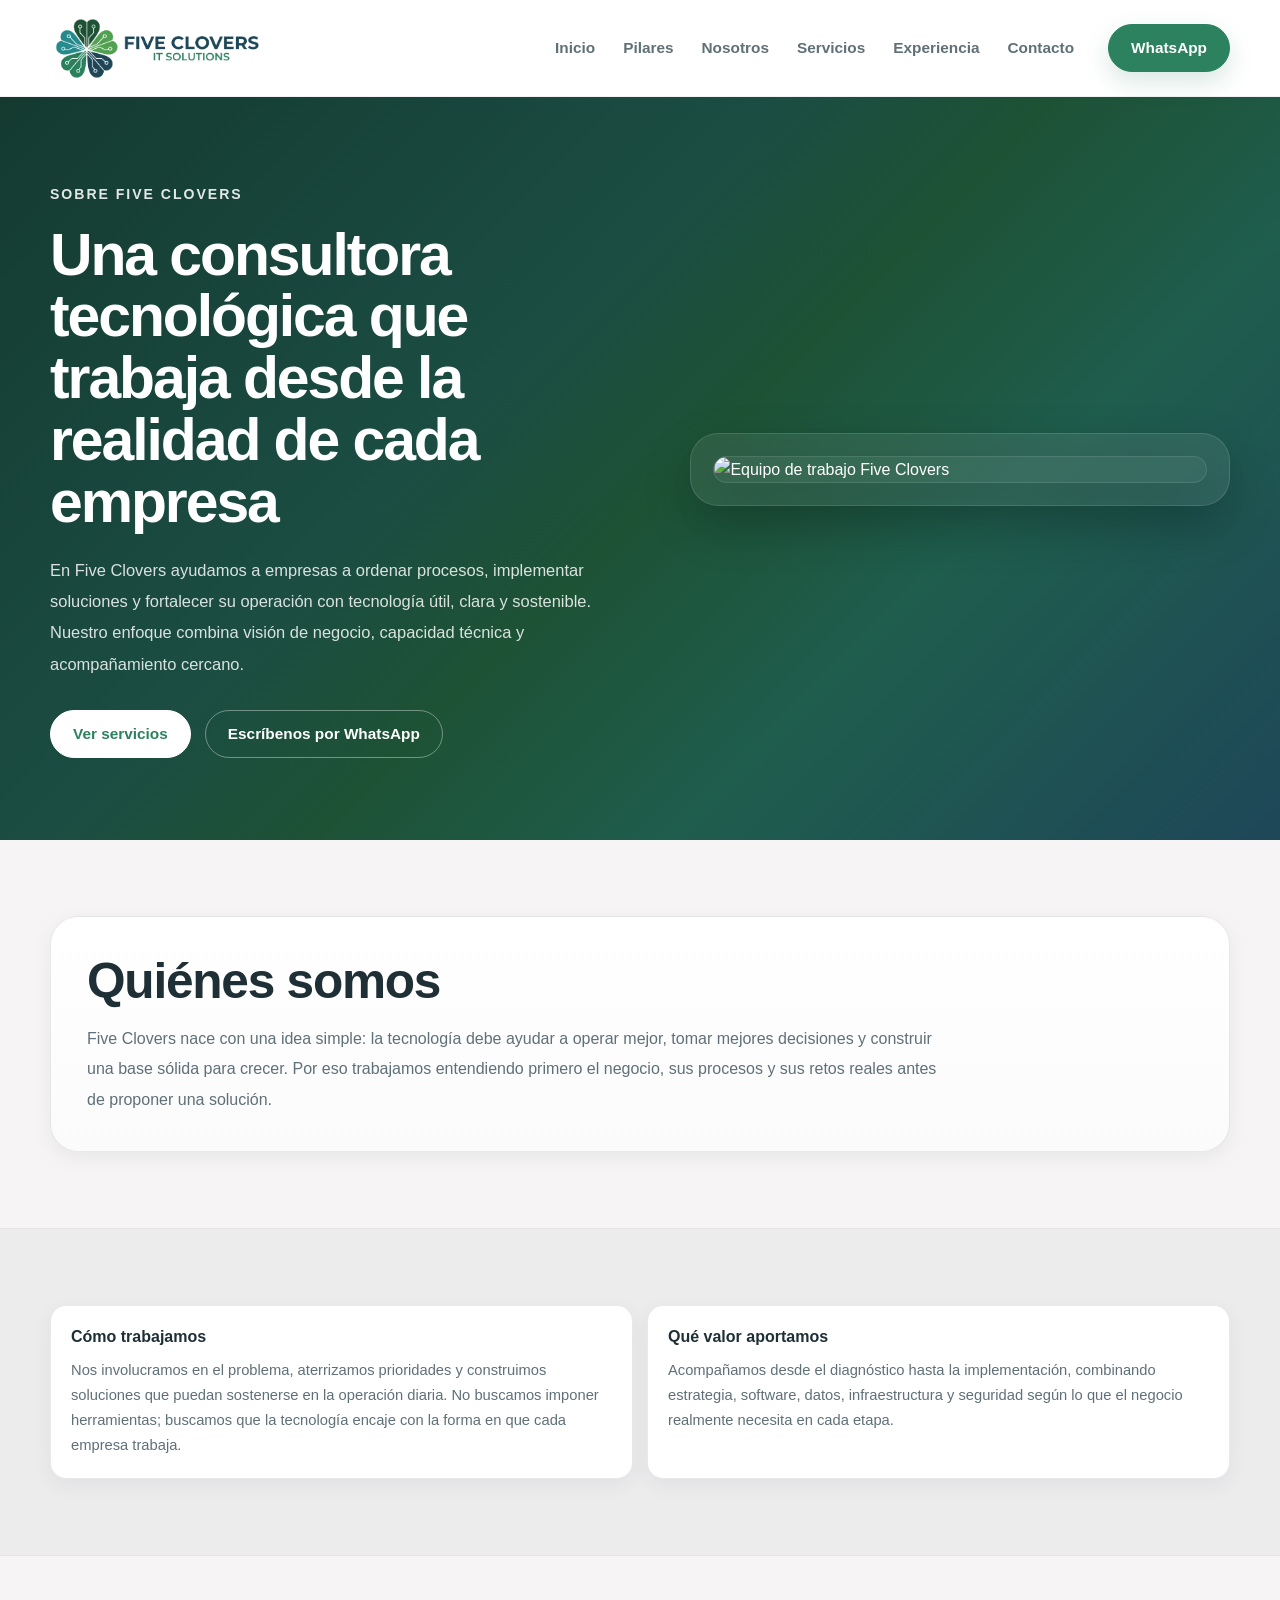
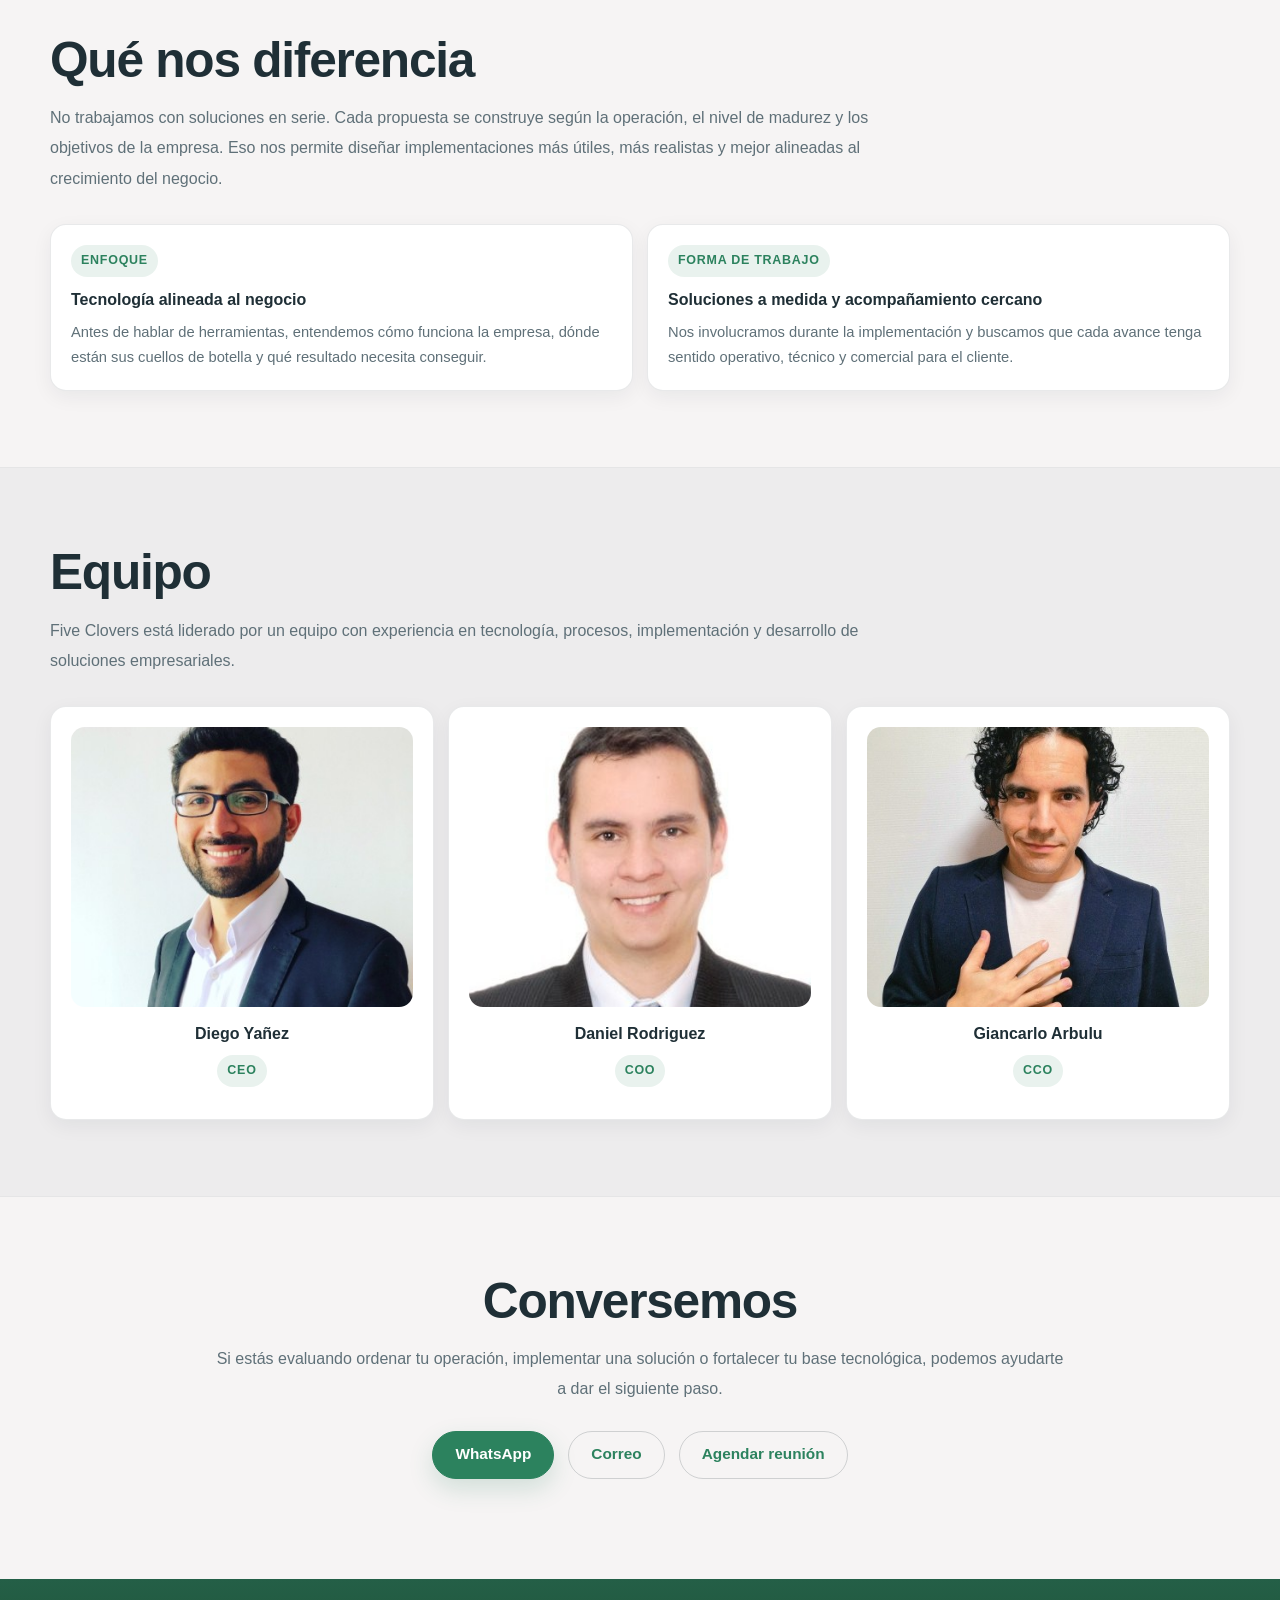
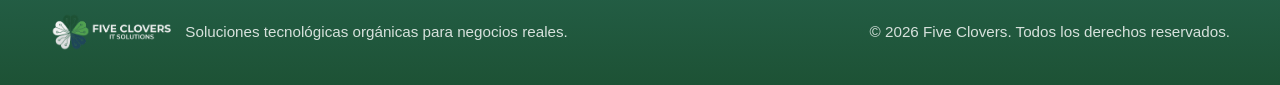
==== about.html @ 0d3c084c "v2.0.0" ====
<!DOCTYPE html>
<html lang="es">
<head>
    <meta charset="UTF-8" />
    <meta name="viewport" content="width=device-width, initial-scale=1.0" />
    <title>Five Clovers | Nosotros</title>
    <meta name="description" content="Conoce a Five Clovers, una consultora tecnológica que ayuda a empresas a ordenar, digitalizar y escalar su operación con soluciones a medida." />
    <link rel="stylesheet" href="style.css" />
</head>
<body>

    <header>
        <div class="container header-inner">
            <a href="index.html#inicio" class="brand" aria-label="Ir al inicio de Five Clovers">
                <img src="assets/logo-dark.png" alt="Five Clovers" />
            </a>

            <div class="nav-wrap">
                <button class="menu-toggle" id="menuToggle" aria-label="Abrir menú">
                    ☰
                </button>

                <nav class="nav-menu" id="navMenu">
                    <a href="index.html#inicio">Inicio</a>
                    <a href="index.html#pilares">Pilares</a>
                    <a href="about.html">Nosotros</a>
                    <a href="services.html">Servicios</a>
                    <a href="index.html#experiencia">Experiencia</a>
                    <a href="index.html#contacto">Contacto</a>
                    <a class="btn btn-primary nav-cta"
                       href="https://wa.me/51987959843"
                       target="_blank"
                       rel="noopener noreferrer">
                        WhatsApp
                    </a>
                </nav>
            </div>
        </div>
    </header>

    <main>
        <section class="hero">
            <div class="container hero-inner">
                <div class="hero-copy">
                    <span class="hero-kicker">Sobre Five Clovers</span>

                    <h1>Una consultora tecnológica que trabaja desde la realidad de cada empresa</h1>

                    <p>
                        En Five Clovers ayudamos a empresas a ordenar procesos, implementar soluciones y fortalecer su operación con tecnología útil, clara y sostenible. Nuestro enfoque combina visión de negocio, capacidad técnica y acompañamiento cercano.
                    </p>

                    <div class="hero-actions">
                        <a class="btn btn-light" href="services.html">Ver servicios</a>
                        <a class="btn btn-outline" href="https://wa.me/51987959843" target="_blank" rel="noopener noreferrer">Escríbenos por WhatsApp</a>
                    </div>
                </div>

                <div class="hero-panel">
                    <div class="hero-image">
                        <img src="assets/about-hero.jpg" alt="Equipo de trabajo Five Clovers" />
                    </div>
                </div>
            </div>
        </section>

        <section class="section">
            <div class="container">
                <div class="feature-box">
                    <h2 class="section-title">Quiénes somos</h2>
                    <p class="section-text">
                        Five Clovers nace con una idea simple: la tecnología debe ayudar a operar mejor, tomar mejores decisiones y construir una base sólida para crecer. Por eso trabajamos entendiendo primero el negocio, sus procesos y sus retos reales antes de proponer una solución.
                    </p>
                </div>
            </div>
        </section>

        <section class="section section-alt">
            <div class="container">
                <div class="cards cards-2 mt-0">
                    <article class="card">
                        <h3>Cómo trabajamos</h3>
                        <p>
                            Nos involucramos en el problema, aterrizamos prioridades y construimos soluciones que puedan sostenerse en la operación diaria. No buscamos imponer herramientas; buscamos que la tecnología encaje con la forma en que cada empresa trabaja.
                        </p>
                    </article>

                    <article class="card">
                        <h3>Qué valor aportamos</h3>
                        <p>
                            Acompañamos desde el diagnóstico hasta la implementación, combinando estrategia, software, datos, infraestructura y seguridad según lo que el negocio realmente necesita en cada etapa.
                        </p>
                    </article>
                </div>
            </div>
        </section>

        <section class="section">
            <div class="container">
                <h2 class="section-title">Qué nos diferencia</h2>
                <p class="section-text">
                    No trabajamos con soluciones en serie. Cada propuesta se construye según la operación, el nivel de madurez y los objetivos de la empresa. Eso nos permite diseñar implementaciones más útiles, más realistas y mejor alineadas al crecimiento del negocio.
                </p>

                <div class="cards cards-2">
                    <article class="card">
                        <span class="card-tag">Enfoque</span>
                        <h3>Tecnología alineada al negocio</h3>
                        <p>
                            Antes de hablar de herramientas, entendemos cómo funciona la empresa, dónde están sus cuellos de botella y qué resultado necesita conseguir.
                        </p>
                    </article>

                    <article class="card">
                        <span class="card-tag">Forma de trabajo</span>
                        <h3>Soluciones a medida y acompañamiento cercano</h3>
                        <p>
                            Nos involucramos durante la implementación y buscamos que cada avance tenga sentido operativo, técnico y comercial para el cliente.
                        </p>
                    </article>
                </div>
            </div>
        </section>

        <section class="section section-alt">
            <div class="container">
                <h2 class="section-title">Equipo</h2>
                <p class="section-text">
                    Five Clovers está liderado por un equipo con experiencia en tecnología, procesos, implementación y desarrollo de soluciones empresariales.
                </p>

                <div class="cards" style="grid-template-columns: repeat(3, 1fr);">
                    <article class="card text-center">
                        <img src="assets/team-diego.jpg" alt="Diego Yañez" style="width: 100%; height: 280px; object-fit: cover; border-radius: 14px; margin-bottom: 16px;" />
                        <h3>Diego Yañez</h3>
                        <span class="card-tag">CEO</span>
                    </article>

                    <article class="card text-center">
                        <img src="assets/team-daniel.jpg" alt="Daniel Rodriguez" style="width: 100%; height: 280px; object-fit: cover; border-radius: 14px; margin-bottom: 16px;" />
                        <h3>Daniel Rodriguez</h3>
                        <span class="card-tag">COO</span>
                    </article>

                    <article class="card text-center">
                        <img src="assets/team-giancarlo.jpg" alt="Giancarlo Arbulu" style="width: 100%; height: 280px; object-fit: cover; border-radius: 14px; margin-bottom: 16px;" />
                        <h3>Giancarlo Arbulu</h3>
                        <span class="card-tag">CCO</span>
                    </article>
                </div>
            </div>
        </section>

        <section class="section" id="contacto">
            <div class="container text-center">
                <h2 class="section-title">Conversemos</h2>
                <p class="section-text" style="margin-left:auto; margin-right:auto;">
                    Si estás evaluando ordenar tu operación, implementar una solución o fortalecer tu base tecnológica, podemos ayudarte a dar el siguiente paso.
                </p>

                <div class="contact-actions" style="justify-content:center;">
                    <a class="btn btn-primary" href="https://wa.me/51987959843" target="_blank" rel="noopener noreferrer">WhatsApp</a>
                    <a class="btn btn-outline-dark" href="mailto:comercial@fiveclovers.com">Correo</a>
                    <a class="btn btn-outline-dark" href="https://calendly.com/comercial-fiveclovers/new-meeting" target="_blank" rel="noopener noreferrer">Agendar reunión</a>
                </div>
            </div>
        </section>
    </main>

    <footer>
        <div class="container footer-inner">
            <div class="footer-brand">
                <img src="assets/logo-light.png" alt="Five Clovers" />
                <div class="footer-text">
                    Soluciones tecnológicas orgánicas para negocios reales.
                </div>
            </div>

            <div class="footer-text">
                © 2026 Five Clovers. Todos los derechos reservados.
            </div>
        </div>
    </footer>

    <script>
    document.addEventListener("DOMContentLoaded", function () {
        const menuToggle = document.getElementById("menuToggle");
        const navMenu = document.getElementById("navMenu");

        if (menuToggle && navMenu) {
            menuToggle.addEventListener("click", function () {
                navMenu.classList.toggle("open");
            });

            navMenu.querySelectorAll("a").forEach(function (link) {
                link.addEventListener("click", function () {
                    navMenu.classList.remove("open");
                });
            });
        }
    });
    </script>
</body>
</html>
---- style.css ----
:root {
    --fc-bg: #f6f4f4;
    --fc-bg-soft: #edeced;
    --fc-surface: #ffffff;
    --fc-surface-soft: #f8f8f8;

    --fc-text: #1f2f36;
    --fc-text-soft: #5f7078;
    --fc-text-inverse: #ffffff;

    --fc-primary: #2c825e;
    --fc-primary-hover: #256f50;
    --fc-secondary: #51a353;
    --fc-accent: #268c8e;

    --fc-deep-green: #1d5235;
    --fc-deep-blue: #1e4759;

    --fc-border: rgba(31, 47, 54, 0.10);
    --fc-border-soft: rgba(255, 255, 255, 0.12);

    --fc-shadow-sm: 0 6px 20px rgba(25, 40, 46, 0.06);
    --fc-shadow: 0 18px 40px rgba(25, 40, 46, 0.10);
    --fc-shadow-hero: 0 20px 50px rgba(0, 0, 0, 0.18);

    --fc-radius-sm: 10px;
    --fc-radius: 16px;
    --fc-radius-lg: 28px;

    --fc-maxw: 1180px;
    --fc-transition: all 0.22s ease;
}

* {
    box-sizing: border-box;
}

html {
    scroll-behavior: smooth;
}

body {
    margin: 0;
    background: var(--fc-bg);
    color: var(--fc-text);
    font-family: "Segoe UI", Tahoma, Geneva, Verdana, sans-serif;
    line-height: 1.6;
}

img {
    max-width: 100%;
    display: block;
}

a {
    color: inherit;
    text-decoration: none;
    transition: var(--fc-transition);
}

.container {
    width: min(var(--fc-maxw), calc(100% - 32px));
    margin: 0 auto;
}

/* =========================
   HEADER
   ========================= */
header {
    position: sticky;
    top: 0;
    z-index: 100;
    background: rgba(255, 255, 255, 0.94);
    backdrop-filter: blur(10px);
    border-bottom: 1px solid rgba(31, 47, 54, 0.06);
}

.header-inner {
    min-height: 96px;
    display: flex;
    align-items: center;
    justify-content: space-between;
    gap: 24px;
    position: relative;
}

.brand {
    display: inline-flex;
    align-items: center;
    flex-shrink: 0;
}

.brand img {
    height: 75px;
    width: auto;
}

.nav-wrap {
    display: flex;
    align-items: center;
    gap: 18px;
}

.nav-menu {
    display: flex;
    align-items: center;
    gap: 28px;
    flex-wrap: wrap;
    justify-content: flex-end;
}

.nav-menu a:not(.btn) {
    color: var(--fc-text-soft);
    font-size: 0.96rem;
    font-weight: 600;
}

.nav-menu a:not(.btn):hover {
    color: var(--fc-primary);
}

.nav-cta {
    margin-left: 6px;
}

.menu-toggle {
    display: none;
    align-items: center;
    justify-content: center;
    width: 46px;
    height: 46px;
    border-radius: 14px;
    border: 1px solid rgba(31, 47, 54, 0.10);
    background: #ffffff;
    color: var(--fc-primary);
    font-size: 1.25rem;
    font-weight: 700;
    cursor: pointer;
    box-shadow: var(--fc-shadow-sm);
    transition: var(--fc-transition);
}

.menu-toggle:hover {
    background: rgba(44, 130, 94, 0.06);
    border-color: rgba(44, 130, 94, 0.20);
}

/* =========================
   BUTTONS
   ========================= */
.btn {
    display: inline-flex;
    align-items: center;
    justify-content: center;
    min-height: 48px;
    padding: 0 22px;
    border-radius: 999px;
    border: 1px solid transparent;
    font-weight: 700;
    font-size: 0.96rem;
    transition: var(--fc-transition);
    cursor: pointer;
    white-space: nowrap;
}

.btn-primary {
    background: var(--fc-primary);
    border-color: var(--fc-primary);
    color: #ffffff !important;
    box-shadow: 0 10px 24px rgba(44, 130, 94, 0.18);
}

.btn-primary:hover {
    background: var(--fc-primary-hover);
    border-color: var(--fc-primary-hover);
    color: #ffffff !important;
    transform: translateY(-1px);
}

.btn-outline {
    background: transparent;
    border-color: rgba(255, 255, 255, 0.38);
    color: #ffffff !important;
}

.btn-outline:hover {
    background: rgba(255, 255, 255, 0.08);
    border-color: rgba(255, 255, 255, 0.55);
    color: #ffffff !important;
}

.btn-light {
    background: #ffffff;
    border-color: #ffffff;
    color: var(--fc-primary) !important;
}

.btn-light:hover {
    background: #f4f7f6;
    border-color: #f4f7f6;
    color: var(--fc-primary) !important;
}

.btn-outline-dark {
    background: transparent;
    border-color: rgba(31, 47, 54, 0.18);
    color: var(--fc-primary) !important;
}

.btn-outline-dark:hover {
    background: rgba(44, 130, 94, 0.06);
    border-color: rgba(44, 130, 94, 0.30);
    color: var(--fc-primary) !important;
}

/* =========================
   HERO
   ========================= */
.hero {
    background:
        linear-gradient(135deg, #143a30 0%, #1b4d43 38%, #1d5235 52%, #1f5d4d 70%, #1e4759 100%);
    color: var(--fc-text-inverse);
}

.hero-inner {
    display: grid;
    grid-template-columns: 1.05fr 0.95fr;
    gap: 44px;
    align-items: center;
    padding: 84px 0 82px;
}

.hero-copy {
    max-width: 620px;
}

.hero-kicker {
    display: inline-block;
    margin-bottom: 18px;
    font-size: 0.88rem;
    font-weight: 700;
    letter-spacing: 0.14em;
    text-transform: uppercase;
    color: rgba(255, 255, 255, 0.88);
}

.hero h1 {
    margin: 0 0 22px;
    font-size: clamp(2.4rem, 4.6vw, 4.2rem);
    line-height: 1.05;
    letter-spacing: -0.035em;
    color: #ffffff;
    max-width: 680px;
}

.hero p {
    margin: 0;
    color: rgba(255, 255, 255, 0.84);
    font-size: 1.03rem;
    line-height: 1.9;
}

.hero-actions {
    display: flex;
    flex-wrap: wrap;
    gap: 14px;
    margin-top: 30px;
}

.hero-panel {
    background: rgba(255, 255, 255, 0.08);
    border: 1px solid var(--fc-border-soft);
    border-radius: var(--fc-radius-lg);
    padding: 22px;
    box-shadow: var(--fc-shadow-hero);
}

.hero-image {
    width: 100%;
    border-radius: 22px;
    overflow: hidden;
    border: 1px solid rgba(255, 255, 255, 0.10);
    box-shadow: var(--fc-shadow-hero);
    background: rgba(255, 255, 255, 0.04);
}

.hero-image img {
    width: 100%;
    height: auto;
    display: block;
}

/* =========================
   SECTIONS
   ========================= */
.section {
    padding: 76px 0;
}

.section-alt {
    background: var(--fc-bg-soft);
    border-top: 1px solid rgba(31, 47, 54, 0.04);
    border-bottom: 1px solid rgba(31, 47, 54, 0.04);
}

.section-title {
    margin: 0 0 14px;
    font-size: clamp(2rem, 4vw, 3.1rem);
    line-height: 1.15;
    letter-spacing: -0.025em;
    color: var(--fc-text);
}

.section-text {
    margin: 0;
    max-width: 860px;
    color: var(--fc-text-soft);
    line-height: 1.9;
    font-size: 1rem;
}

/* =========================
   FEATURE BOX
   ========================= */
.feature-box {
    background: linear-gradient(180deg, #ffffff 0%, #fbfbfb 100%);
    border: 1px solid var(--fc-border);
    border-radius: var(--fc-radius-lg);
    padding: 36px;
    box-shadow: var(--fc-shadow-sm);
}

/* =========================
   GRID / CARDS
   ========================= */
.cards {
    display: grid;
    grid-template-columns: repeat(5, 1fr);
    gap: 14px;
    margin-top: 30px;
}

.cards-2 {
    grid-template-columns: repeat(2, 1fr);
}

.card {
    background: var(--fc-surface);
    border: 1px solid var(--fc-border);
    border-radius: var(--fc-radius);
    padding: 20px;
    box-shadow: var(--fc-shadow-sm);
    transition: var(--fc-transition);
}

.card:hover {
    transform: translateY(-2px);
    box-shadow: var(--fc-shadow);
}

.card h3 {
    margin: 0 0 10px;
    font-size: 1rem;
    line-height: 1.35;
    color: var(--fc-text);
}

.card p {
    margin: 0;
    color: var(--fc-text-soft);
    line-height: 1.7;
    font-size: 0.92rem;
}

.card-tag {
    display: inline-block;
    margin-bottom: 12px;
    padding: 6px 10px;
    border-radius: 999px;
    background: rgba(44, 130, 94, 0.10);
    color: var(--fc-primary);
    font-size: 0.78rem;
    font-weight: 700;
    letter-spacing: 0.06em;
    text-transform: uppercase;
}

.card-icon {
    width: 100%;
    max-width: 44px;
    height: auto;
    margin-bottom: 12px;
    border-radius: 10px;
    background: #ffffff;
    padding: 4px;
}

/* =========================
   CONTACT
   ========================= */
.contact-actions {
    display: flex;
    flex-wrap: wrap;
    gap: 14px;
    margin-top: 26px;
}

/* =========================
   FOOTER
   ========================= */
footer {
    margin-top: 24px;
    background: linear-gradient(180deg, #245f47 0%, #1d5235 100%);
    color: rgba(255, 255, 255, 0.92);
}

.footer-inner {
    padding: 34px 0;
    display: flex;
    align-items: center;
    justify-content: space-between;
    gap: 18px;
}

.footer-brand {
    display: flex;
    align-items: center;
    gap: 14px;
}

.footer-brand img {
    height: 38px;
    width: auto;
}

.footer-text {
    color: rgba(255, 255, 255, 0.82);
    font-size: 0.95rem;
}

/* =========================
   UTILITIES
   ========================= */
.text-center {
    text-align: center;
}

.mt-0 {
    margin-top: 0;
}

/* =========================
   RESPONSIVE
   ========================= */
@media (max-width: 1199.98px) {
    .cards {
        grid-template-columns: repeat(3, 1fr);
    }

    .cards-2 {
        grid-template-columns: repeat(2, 1fr);
    }
}

@media (max-width: 991.98px) {
    .hero-inner,
    .cards-2 {
        grid-template-columns: 1fr;
    }

    .cards {
        grid-template-columns: repeat(2, 1fr);
    }

    .header-inner {
        min-height: auto;
        padding: 16px 0;
    }

    .menu-toggle {
        display: inline-flex;
    }

    .nav-wrap {
        width: auto;
        margin-left: auto;
    }

    .nav-menu {
        display: none;
        position: absolute;
        top: calc(100% + 8px);
        left: 16px;
        right: 16px;
        background: rgba(255, 255, 255, 0.98);
        border: 1px solid rgba(31, 47, 54, 0.08);
        border-radius: 20px;
        box-shadow: var(--fc-shadow);
        padding: 18px;
        flex-direction: column;
        align-items: flex-start;
        gap: 18px;
    }

    .nav-menu.open {
        display: flex;
    }

    .nav-menu .nav-cta {
        margin-left: 0;
        width: 100%;
    }

    .nav-menu .btn {
        width: 100%;
    }

    .hero-inner {
        padding: 64px 0;
    }

    .section {
        padding: 60px 0;
    }

    .footer-inner {
        flex-direction: column;
        align-items: flex-start;
    }
}

@media (max-width: 640px) {
    .container {
        width: min(var(--fc-maxw), calc(100% - 24px));
    }

    .brand img {
        height: 60px;
    }

    .hero h1 {
        font-size: 2.35rem;
    }

    .feature-box,
    .card,
    .hero-panel {
        padding: 22px;
    }

    .hero-actions,
    .contact-actions {
        flex-direction: column;
    }

    .btn {
        width: 100%;
    }

    .cards {
        grid-template-columns: 1fr;
    }
}
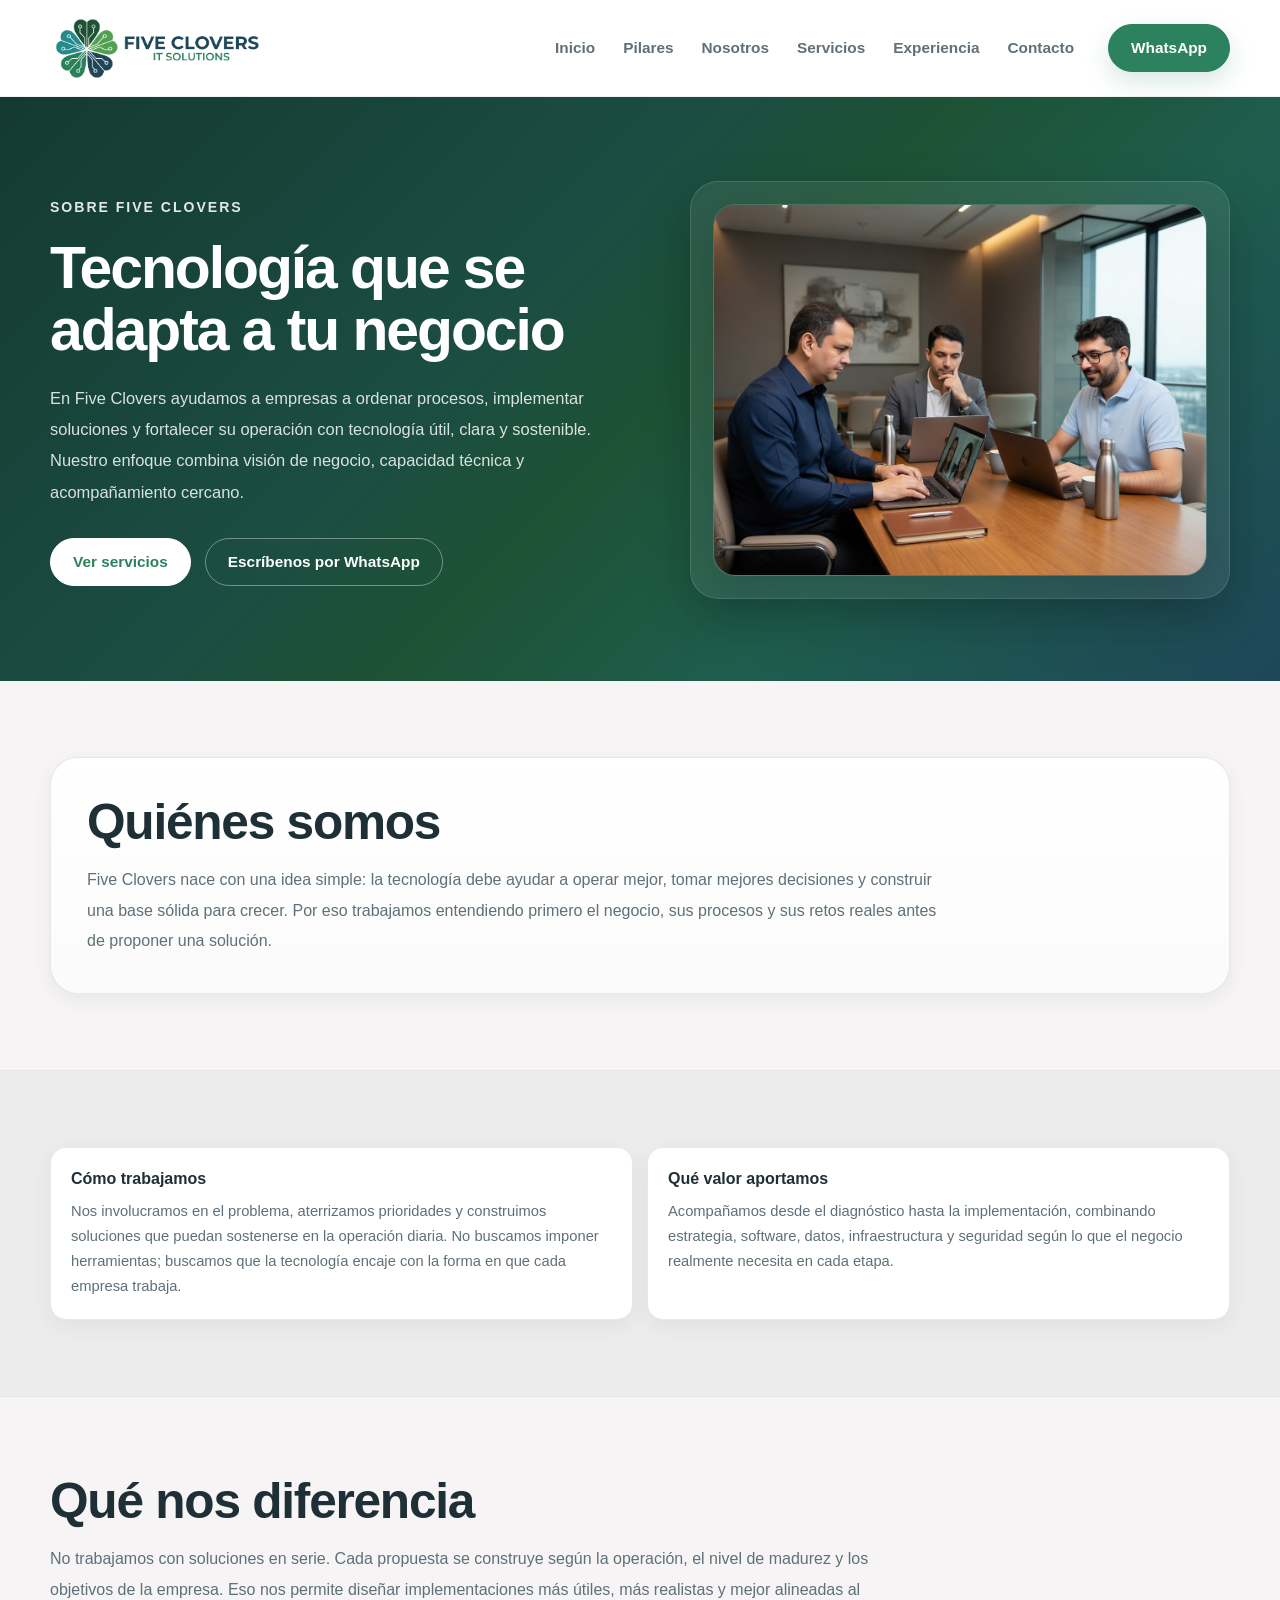
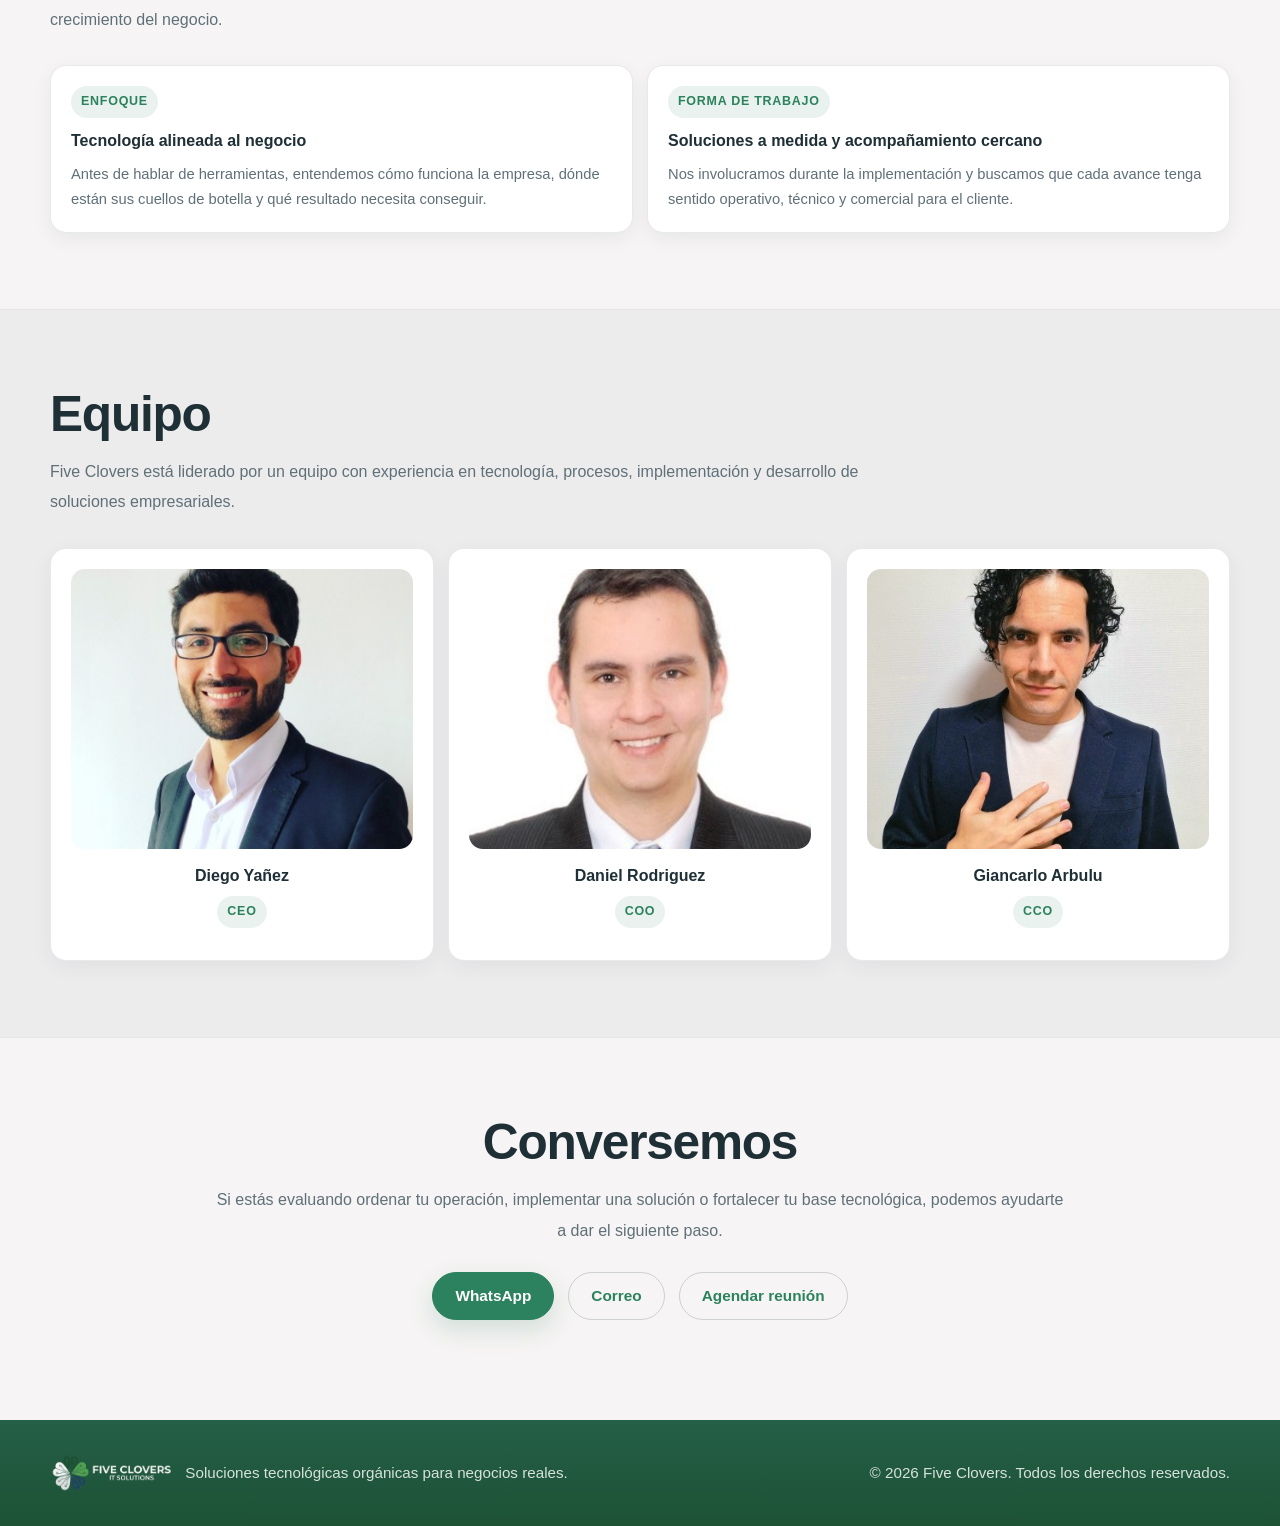
==== commit adca74cf: "v2.1.0" ====
--- a/about.html
+++ b/about.html
@@ -44,7 +44,7 @@
                 <div class="hero-copy">
                     <span class="hero-kicker">Sobre Five Clovers</span>
 
-                    <h1>Una consultora tecnológica que trabaja desde la realidad de cada empresa</h1>
+                    <h1>Tecnología que se adapta a tu negocio</h1>
 
                     <p>
                         En Five Clovers ayudamos a empresas a ordenar procesos, implementar soluciones y fortalecer su operación con tecnología útil, clara y sostenible. Nuestro enfoque combina visión de negocio, capacidad técnica y acompañamiento cercano.
@@ -58,7 +58,7 @@
 
                 <div class="hero-panel">
                     <div class="hero-image">
-                        <img src="assets/about-hero.jpg" alt="Equipo de trabajo Five Clovers" />
+                        <img src="assets/about-hero.jpeg" alt="Equipo de trabajo Five Clovers" />
                     </div>
                 </div>
             </div>
